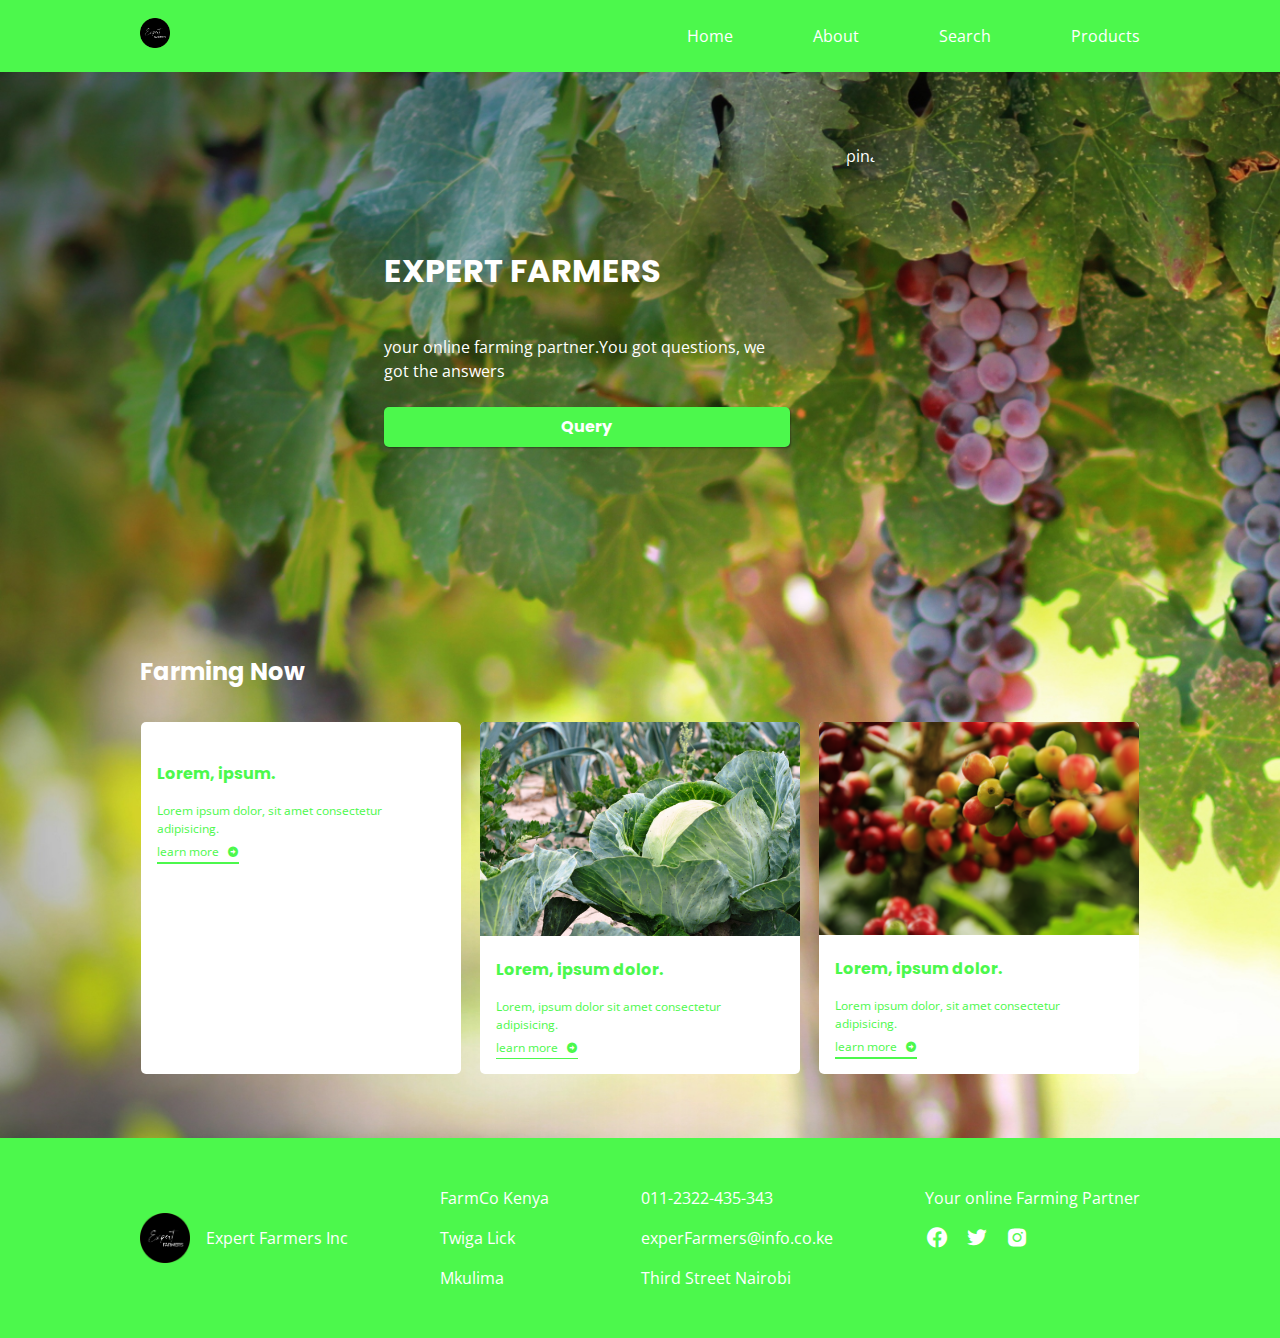
==== home.html @ 4c4e48c2 "changes" ====
<!DOCTYPE html>
<html lang="en">
<head>
    <meta charset="UTF-8">
    <meta http-equiv="X-UA-Compatible" content="IE=edge">
    <meta name="viewport" content="width=device-width, initial-scale=1.0">
    <link href='https://unpkg.com/boxicons@2.1.2/css/boxicons.min.css' rel='stylesheet'>
    <link rel="stylesheet" href="style.css">
    <link rel="shortcut icon" href="fav.png" type="image/x-icon">
    <title>Expert Farmers</title>
</head>
<body>
    
    <header class="header">

        
        <nav class="nav--bar flex">
            <div class="container flex">
                <div class="nav--bar__brand">
                    <a href="index.html">
                        <img src="fav.png" alt="Expert Farmers Brand" class="nav--bar__img">
                    </a>
                    
                    
                </div>
    
                <div class="nav--bar__nav">
                    <ul class="nav--bar__items flex">
                        <li class="nav--bar__item"><a href="home.html" class="nav--bar__link">Home</a></li>
                        <li class="nav--bar__item"><a href="#showCase" class="nav--bar__link">About</a></li>
                        <li class="nav--bar__item"><a href="home.html" class="nav--bar__link">Search</a></li>
                        <li class="nav--bar__item"><a href="#showCase" class="nav--bar__link">Products</a></li>
                    </ul>
    
                    <button class="nav--bar__close" id="menuClose">
                        <i class='bx bx-x'></i>
                    </button>
                </div>
                <button class="nav--bar__toggle" id="menuOpen">
                    <i class='bx bxs-grid-alt'></i>
                </button>
            </div>
        </nav>

    </header>
    <main class="main">
        <div class="form query--form">
            <div class="container flex">
                <div class="query_form">
                    <form action="#">
                        <div class="form__elements flex">
                            <label for="cropname">Crop Name</label>
                            <input type="text" id="cropname">
                            <span class="error"></span>
                        </div>
                        <div class="form__elements flex">
                            <label for="age">Crop Age(weeks)</label>
                            <input type="number" id="age">
                            <span class="error"></span>
                        </div>
                        <div class="form__elements flex">
                            <label for="symptoms">Symptoms</label>
                            <textarea name="" id="symptoms" cols="30" rows="10"></textarea>
                        </div>
                        <div class="form__elements flex">
                            <button class="btn btn-submit" id="searchBtn">Search</button>
                        </div>
                    </form>
                    <button class="form--close query--close" id="formClose">
                        <i class='bx bx-x'></i>
                    </button>
                </div>
                <div class="query__details">
                    
                    <div class="crop__details flex">
                        <h3 class="title btn--flex"><i class='bx bxs-leaf'></i> Crop Name: </h3>
                        <p>Lorem, ipsum dolor.</p>
                    </div>
                    <div class="symptoms">
                        <h3 class="title btn--flex"><i class='bx bxs-virus'></i>Symptoms</h3>
                        <div class="spacer">
                            <ul>
                                <li>Lorem, ipsum dolor.</li>
                                <li>Lorem, ipsum dolor.</li>
                                <li>Lorem, ipsum dolor.</li>
                            </ul>
                        </div>
                        
                    </div>
                    <div class="disease">
                        <h3 class="title">Disease found</h3>
                        <div class="spacer">
                            <p>Lorem ipsum dolor sit.</p>
                        </div>
                        
                    </div>
                    <div class="treatment">
                        <h3 class="title">Treatment</h3>
                        <div class="spacer">
                            <p>Lorem ipsum dolor sit amet consectetur, adipisicing elit. Rem, nesciunt?</p>
                        </div>
                    </div>
                </div>
            </div>
        </div>
        <section class="hero" id="hero">
            <div class="container flex">
                <div class="hero__details flex">
                    <h1 class="hero__title title">
                        expert farmers
                    </h1>
                    <p class="hero__text">your online farming partner.You got questions, we got the answers</p>
                    <a href="#" class="btn" id="queryBtn">Query</a>
                </div>
                <div class="hero__img">
                    <img src="spinach-3368254.jpg" alt="spinach">
                </div>
            </div>
        </section>

        <section class="show--case" id="showCase">

            <div class="container">
                <h2 class="show--case__title title">Farming Now</h2>

                <div class="flex cases">
                    <div class="show--case__plant">
                        <img src="kuku.jpg" alt="" class="show--case__img">
                        <div class="show--case__details">
                            <h3 class="details__title title">Lorem, ipsum.</h3>
                            <p class="details__text">Lorem ipsum dolor, sit amet consectetur adipisicing.</p>
                            <a href="#" class="btn--flex btn--plain">learn more <i class='bx bxs-right-arrow-circle'></i></a>
                        </div>
                    </div>
                    <div class="show--case__plant">
                        <img src="cabbage-2633033.jpg" alt="" class="show--case__img">
                        <div class="show--case__details">
                            <h3 class="details__title title">Lorem, ipsum dolor.</h3>
                            <p class="details__text">Lorem, ipsum dolor sit amet consectetur adipisicing.</p>
                            <a href="#" class="btn--flex btn--plain">learn more <i class='bx bxs-right-arrow-circle'></i></a>
                        </div>
                    </div>
                    <div class="show--case__plant">
                        <img src="coffee-grains-1474601.jpg" alt="" class="show--case__img">
                        <div class="show--case__details">
                            <h3 class="details__title title">Lorem, ipsum dolor.</h3>
                            <p class="details__text">Lorem ipsum dolor, sit amet consectetur adipisicing.</p>
                            <a href="#" class="btn--flex btn--plain">learn more <i class='bx bxs-right-arrow-circle'></i></a>
                        </div>
                    </div>
                </div>
            </div>
        </section>

    </main>
    <footer class="footer">

        <div class="container flex">

            <div class="footer__brand flex">
                <img src="fav.png" alt="Expert Farmer brand" class="footer__img">
                <p>Expert Farmers Inc</p>
            </div>
            <ul class="footer__nav flex">
                <li>FarmCo Kenya</li>
                <li>Twiga Lick</li>
                <li>Mkulima</li>
            </ul>
            <ul class="footer__nav flex">
                <li>011-2322-435-343</li>
                <li>experFarmers@info.co.ke</li>
                <li>Third Street Nairobi</li>
            </ul>
            

            <div class="footer__details">
                <p class="footer__text">Your online Farming Partner</p>

                <div class="footer__socials">
                    <i class='bx bxl-facebook-circle'></i>
                    <i class='bx bxl-twitter'></i>
                    <i class='bx bxl-instagram-alt'></i>
                </div>
            </div>
        </div>

    </footer>

    <script src="app.js"></script>
</body>
</html>
---- style.css ----
@import url('https://fonts.googleapis.com/css2?family=Open+Sans&family=Poppins:wght@700&display=swap');

*, *::before, *::after {

    padding: 0;
    margin: 0;
    box-sizing: border-box;

}

/* Custom variables */

:root {
    --max-width:62.5rem;
    --normal-fs:1rem;
    --normal-ff:'Open Sans', sans-serif;
    --header-ff:'Poppins', sans-serif;
    --basic-fc:#fff;
    --accent-c:#4cf84c;

}
html {
    scroll-behavior: smooth;
  }

body {
    min-height: 100vh;
    font-family: var(--normal-ff);
    font-size: var(--normal-fs);
    line-height: 1.5;
    background: url("presence.jpg");
    background-repeat: no-repeat;
    background-size: cover;

    color: var(--basic-fc);
}

img {
    max-width: 100%;
}

a {
    text-decoration: none;
    color: inherit;
    display: inline-block;
}
ul {
    list-style: none;
}
textarea {
    resize: none;
}

.container {
    max-width: var(--max-width);
    width: 90%;
    margin: 0 auto;
}
.spacer {
    padding: 1rem;
}
section {
    margin: 2rem 0;
}
button {
    background: transparent;
    border: none;
    cursor: pointer;
    font-size: 1.5rem;
    color: var(--basic-fc);
}

.flex {
    display: flex;
    justify-content: space-between;
}
.grid {
    display: grid;
}

.title {
    font-size: 1.5rem;
    font-family: var(--header-ff);
    margin-bottom: 1rem;
    font-weight: 700;
}
.btn {
    background-color: var(--accent-c);
    padding: .5rem 3.6rem;
    font-family: var(--header-ff);
    font-weight: 700;
    border-radius: 5px;
    box-shadow: 1px 1px 2px rgba(0, 0,0, .4);
    text-align: center;
}

.btn--plain {
    
    font-size: .75rem;
}
.btn--flex{
    position: relative;
    display: inline-flex;
    align-items: center;
    gap: .5rem;
}
.btn--flex::after {
    content: "";
    position: absolute;
    width:100%;
    height: 1.5px;
    top: calc(100% + 1px);
    left: 0;
    background-color: var(--accent-c);
}

/* header styling */

.header .flex {
    align-items: center;
}

.nav--bar {
    position: fixed;
    top: 0;
    width: 100%;
    z-index: 100;
    min-height: 8vh;
    background-color: var(--accent-c);

}
.nav--bar__nav {
    position: fixed;
    width: 80%;
    background-color: var(--accent-c);
    height: 100vh;
    top:0;
    right: -100%;
    align-items: center;
    transition: all .4s ease-in-out;
}
.show--nav {
    right: 0;
}
.nav--bar__items {
    flex-direction: column;
    justify-content: center;
    gap: 5rem;
    height: 100%;
}
.nav--bar__close {
    position: absolute;
    top: 1rem;
    left: 1rem;
}
.nav--bar__img {
    max-width: 30px;
}

.main {
    margin-top: 8vh;
}
.hero .container {

    justify-content: center;
    gap: 2rem;
    align-items: center;
   
}

.hero__details{
    text-align: center;
    max-width: 25.375rem;
    min-height: 54vh;
    flex-direction: column;
    justify-content: center;
    gap:2rem;
}
.hero__img{
    display: none;
    max-width: 25.375rem;
    min-height: 25.375rem;
    border-radius: 50%;
    overflow: hidden;
    object-fit: cover;
}
.hero__title {
    text-transform: uppercase;
    font-size: 2rem;
}


.form {
    position: fixed;
    top: -200%;
    left: 50%;
    padding:3rem 1rem;
    max-width: 25rem;
    width: 100%;
    margin:  0 auto;
    background-color: var(--basic-fc);
    color: var(--accent-c);
    border-radius: 5px;
    margin-bottom: 1rem;
    transform: translateX(-50%);
    transition: all 1s ease-in-out;
    z-index: 1000;

}
.form--close {
    position: absolute;
    top: 1rem;
    right: 1rem;
    color: var(--accent-c);
}
.show--form {
    top: 10%;
}
.form__elements {
    flex-direction: column;
    gap: 1rem;
}

.form__elements input , textarea {
    padding: 1rem;
    border-radius: 5px;
    border: 1px solid var(--accent-c);
    margin-bottom: 1rem;
}
.form__elements textarea {
    min-height: 3.4375rem;
}
.query--form{
    max-width: 52.9375rem;
    width: 50%;
}
.query--form .container{
    flex-direction: column;
}
.query__details {
    width: 50%;
    display: none;
    padding: 1rem 0;
    font-size: .75rem;
    transition: all .4s ease-in-out;
}
.show--query{
    display: block;
}
.query__details div {
    margin-bottom: 1rem;
}
.query__details .title {
    font-size: .75rem !important;
    margin: 0;
}

.crop__img {
    display: none;
}
.crop__details {
    justify-content: flex-start;
    align-items: center;
    gap: 1rem;
}

.cases{
    padding: 1rem 0;
    flex-direction: column;
    align-items: center;
}

.query_form{
    max-width: 20.625rem;
    padding: 1rem 0;
    border-bottom: 1px solid var(--accent-c);
}

.show--case__plant {
    max-width: 20rem;
    margin: 0 auto;
    margin-bottom: 1rem;
    overflow: hidden;
    border-radius: 5px;
    background-color: var(--basic-fc);
    color: var(--accent-c);
    
}
.show--case__details {
    padding: 1rem;
}
.details__title {
    font-size: 1rem;
}
.details__text {
    font-size: .75rem;
}
.footer {
    background-color: var(--accent-c);
    padding: 3rem 0;
}

.footer__brand {
    justify-content: flex-start;
    align-items: center;
    gap: 1rem;
    font-size: 1.5rem;
}
.footer .container {
    flex-direction: column;
    gap: 2rem;
}
.footer__img{
    max-width:50px;
}
.footer__text {
    margin-bottom: 1rem;
}
.footer__nav {
    flex-direction: column;
    gap: 1rem;
}
.footer__socials {
    font-size: 1.5rem;
    display: flex;
    gap: 1rem;
}
.footer__socials i{
    cursor: pointer;
}
.footer__socials i:hover {
    color: hotpink;
}

@media (min-width:37.625rem){
    .nav--bar__nav {
        all: unset;
    }
    .nav--bar__items {
        flex-direction: row;
        justify-content: space-between;
        gap: 5rem;
        height: unset;
    }
    .nav--bar__toggle, .nav--bar__close{
        display: none;
    }
    .hero .container {
        padding: 2rem 0;
       
    }
    
    .hero__details{
        text-align: left;
        gap:1.5rem;
    }
    .query--form .container{
        justify-content: flex-start;
        gap: 2rem;
        flex-direction: row;
        align-items: center;
    }
  
    .query__details {
        display: block;
    }

    .cases {
        flex-direction: row;
        align-items: stretch;
        gap: 1rem;
    }

    .footer .container {
        flex-direction: row;
        gap: 2rem;
        
    }
    .footer__brand {
        
        font-size: 1rem;
    }
    

}
@media (min-width:56.3125rem) {
    .hero__img {
        display: flex;
    }
}
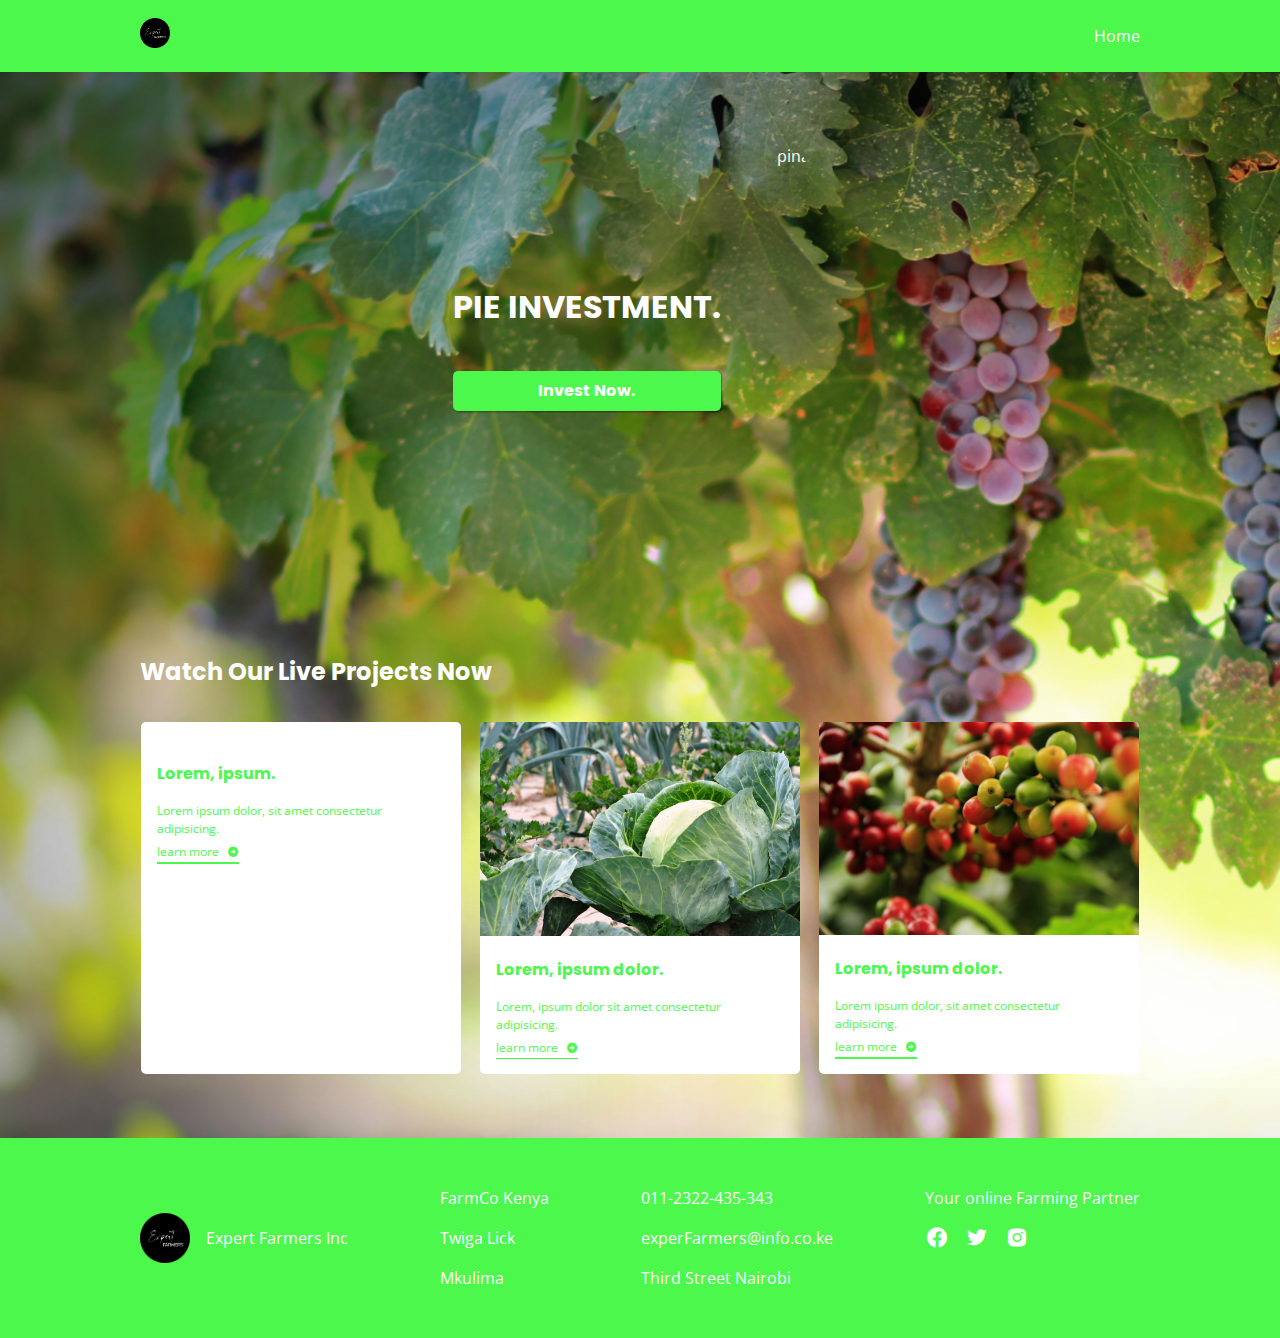
==== commit 4535191c: "width" ====
--- a/home.html
+++ b/home.html
@@ -27,9 +27,7 @@
                 <div class="nav--bar__nav">
                     <ul class="nav--bar__items flex">
                         <li class="nav--bar__item"><a href="home.html" class="nav--bar__link">Home</a></li>
-                        <li class="nav--bar__item"><a href="#showCase" class="nav--bar__link">About</a></li>
-                        <li class="nav--bar__item"><a href="home.html" class="nav--bar__link">Search</a></li>
-                        <li class="nav--bar__item"><a href="#showCase" class="nav--bar__link">Products</a></li>
+                        
                     </ul>
     
                     <button class="nav--bar__close" id="menuClose">
@@ -47,59 +45,29 @@
         <div class="form query--form">
             <div class="container flex">
                 <div class="query_form">
-                    <form action="#">
-                        <div class="form__elements flex">
-                            <label for="cropname">Crop Name</label>
-                            <input type="text" id="cropname">
-                            <span class="error"></span>
-                        </div>
-                        <div class="form__elements flex">
-                            <label for="age">Crop Age(weeks)</label>
-                            <input type="number" id="age">
-                            <span class="error"></span>
-                        </div>
-                        <div class="form__elements flex">
-                            <label for="symptoms">Symptoms</label>
-                            <textarea name="" id="symptoms" cols="30" rows="10"></textarea>
-                        </div>
-                        <div class="form__elements flex">
-                            <button class="btn btn-submit" id="searchBtn">Search</button>
-                        </div>
-                    </form>
-                    <button class="form--close query--close" id="formClose">
-                        <i class='bx bx-x'></i>
-                    </button>
-                </div>
-                <div class="query__details">
-                    
-                    <div class="crop__details flex">
-                        <h3 class="title btn--flex"><i class='bx bxs-leaf'></i> Crop Name: </h3>
-                        <p>Lorem, ipsum dolor.</p>
-                    </div>
-                    <div class="symptoms">
-                        <h3 class="title btn--flex"><i class='bx bxs-virus'></i>Symptoms</h3>
-                        <div class="spacer">
-                            <ul>
-                                <li>Lorem, ipsum dolor.</li>
-                                <li>Lorem, ipsum dolor.</li>
-                                <li>Lorem, ipsum dolor.</li>
-                            </ul>
-                        </div>
+                    <h2>INVEST NOW:</h2><br>
+                    <form method= 'POST' action='insert.php'>
+                        <label for="name">First Name As Per ID:</label><br>
+                        <input type="text" id="name" name="name" required><br><br>
+                        <label for="email">ID Number:</label><br>
+                        <input type="text" name="idnumber" required><br><br>
+                        <label for="phone">M-Pesa Phone Number:</label><br>
+                        <input type="tel" name="phone" required>
+                          <h2>Select Amount:</h2>
+                        <select id="amount" name="amount" required>
+                        <option  selected></option>
+                        <option>100000</option>
+                        <option>75000</option>
+                        <option>50000</option>
+                        <option>50000</option>
+                        <option>50000</option>
+                        <option>50000</option>
+                      </select><br>
+                      <input type="submit" name="submit" value="Invest"><br><br>
+                         <h2>NOTE!</h2><br>
+                         <p>Reply to th M-Pesa popup!</p>
                         
-                    </div>
-                    <div class="disease">
-                        <h3 class="title">Disease found</h3>
-                        <div class="spacer">
-                            <p>Lorem ipsum dolor sit.</p>
-                        </div>
-                        
-                    </div>
-                    <div class="treatment">
-                        <h3 class="title">Treatment</h3>
-                        <div class="spacer">
-                            <p>Lorem ipsum dolor sit amet consectetur, adipisicing elit. Rem, nesciunt?</p>
-                        </div>
-                    </div>
+                      </form>
                 </div>
             </div>
         </div>
@@ -107,10 +75,9 @@
             <div class="container flex">
                 <div class="hero__details flex">
                     <h1 class="hero__title title">
-                        expert farmers
+                        Pie Investment.
                     </h1>
-                    <p class="hero__text">your online farming partner.You got questions, we got the answers</p>
-                    <a href="#" class="btn" id="queryBtn">Query</a>
+                    <a href="#" class="btn" id="queryBtn">Invest Now.</a>
                 </div>
                 <div class="hero__img">
                     <img src="spinach-3368254.jpg" alt="spinach">
@@ -121,7 +88,7 @@
         <section class="show--case" id="showCase">
 
             <div class="container">
-                <h2 class="show--case__title title">Farming Now</h2>
+                <h2 class="show--case__title title">Watch Our Live Projects Now</h2>
 
                 <div class="flex cases">
                     <div class="show--case__plant">
--- a/style.css
+++ b/style.css
@@ -15,7 +15,7 @@
     --normal-fs:1rem;
     --normal-ff:'Open Sans', sans-serif;
     --header-ff:'Poppins', sans-serif;
-    --basic-fc:#fff;
+    --basic-fc:#ffffff;
     --accent-c:#4cf84c;
 
 }
@@ -298,6 +298,7 @@
 .footer {
     background-color: var(--accent-c);
     padding: 3rem 0;
+    
 }
 
 .footer__brand {
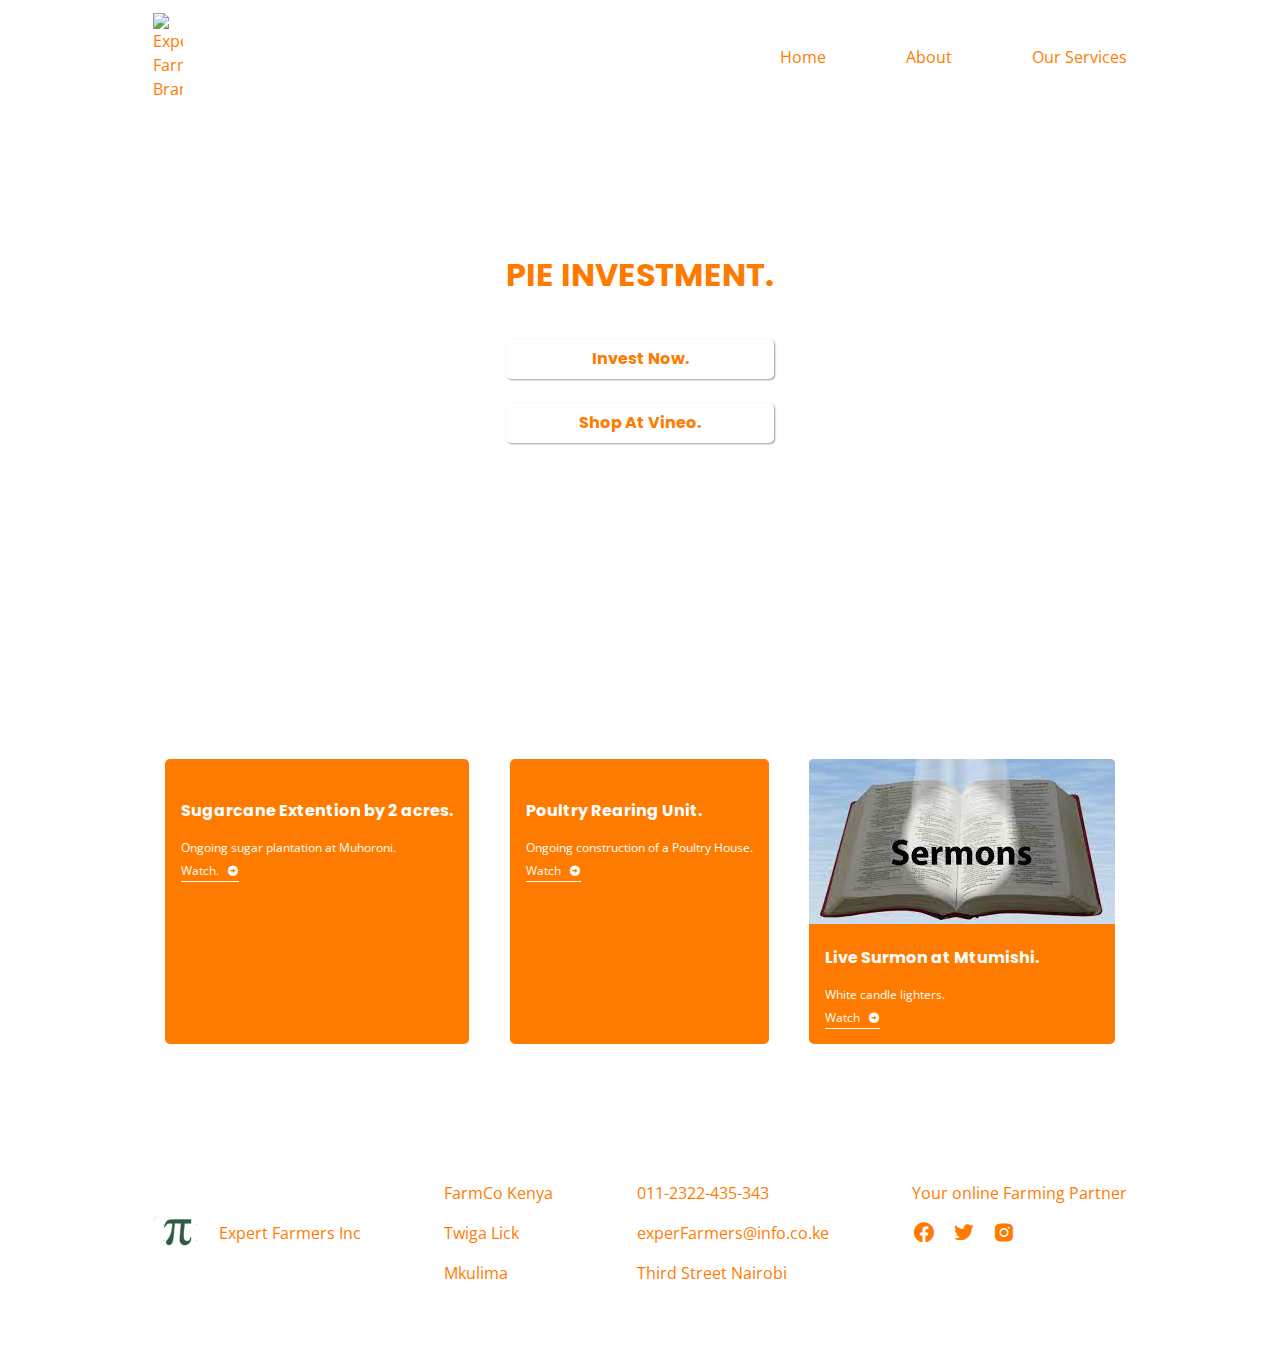
==== commit e435ae13: "almost final" ====
--- a/home.html
+++ b/home.html
@@ -7,7 +7,7 @@
     <link href='https://unpkg.com/boxicons@2.1.2/css/boxicons.min.css' rel='stylesheet'>
     <link rel="stylesheet" href="style.css">
     <link rel="shortcut icon" href="fav.png" type="image/x-icon">
-    <title>Expert Farmers</title>
+    <title>Pie Investment</title>
 </head>
 <body>
     
@@ -18,7 +18,7 @@
             <div class="container flex">
                 <div class="nav--bar__brand">
                     <a href="index.html">
-                        <img src="fav.png" alt="Expert Farmers Brand" class="nav--bar__img">
+                        <img src="https://lh3.googleusercontent.com/[base64]w308-h271-no?authuser=0" alt="Expert Farmers Brand" class="nav--bar__img">
                     </a>
                     
                     
@@ -26,7 +26,9 @@
     
                 <div class="nav--bar__nav">
                     <ul class="nav--bar__items flex">
-                        <li class="nav--bar__item"><a href="home.html" class="nav--bar__link">Home</a></li>
+                        <li class="nav--bar__item"><a href="index.html" class="nav--bar__link">Home</a></li>
+                        <li class="nav--bar__item"><a href="index.html#abt" class="nav--bar__link">About</a></li>
+                        <li class="nav--bar__item"><a href="index.html#services" class="nav--bar__link">Our Services</a></li>
                         
                     </ul>
     
@@ -78,9 +80,7 @@
                         Pie Investment.
                     </h1>
                     <a href="#" class="btn" id="queryBtn">Invest Now.</a>
-                </div>
-                <div class="hero__img">
-                    <img src="spinach-3368254.jpg" alt="spinach">
+                    <a href="shopping.html" class="btn" >Shop At Vineo.</a>
                 </div>
             </div>
         </section>
@@ -88,31 +88,33 @@
         <section class="show--case" id="showCase">
 
             <div class="container">
-                <h2 class="show--case__title title">Watch Our Live Projects Now</h2>
+                <center style="color: white;"><h2 class="show--case__title title">Watch Our Live Projects Now</h2>
+                <h4>Click The watch button to watch.</h4>
+            </center>
 
                 <div class="flex cases">
                     <div class="show--case__plant">
-                        <img src="kuku.jpg" alt="" class="show--case__img">
+                        <img src="https://encrypted-tbn0.gstatic.com/images?q=tbn:ANd9GcQwGkArA_dcYTQaoMiWOE1-vnhELwGj8KUWdw&usqp=CAU" alt="" class="show--case__img">
                         <div class="show--case__details">
-                            <h3 class="details__title title">Lorem, ipsum.</h3>
-                            <p class="details__text">Lorem ipsum dolor, sit amet consectetur adipisicing.</p>
-                            <a href="#" class="btn--flex btn--plain">learn more <i class='bx bxs-right-arrow-circle'></i></a>
+                            <h3 class="details__title title">Sugarcane Extention by 2 acres.</h3>
+                            <p class="details__text">Ongoing sugar plantation at Muhoroni.</p>
+                            <a href="https://youtu.be/EKXLobWK0Io" class="btn--flex btn--plain">Watch.<i class='bx bxs-right-arrow-circle'></i></a>
                         </div>
                     </div>
                     <div class="show--case__plant">
-                        <img src="cabbage-2633033.jpg" alt="" class="show--case__img">
+                        <img src="https://value.co.ke/sites/default/files/styles/twitter/public/2019-05/poultry_house.jpg?h=fadd0d06&itok=OLqOXtVv" alt="" class="show--case__img">
                         <div class="show--case__details">
-                            <h3 class="details__title title">Lorem, ipsum dolor.</h3>
-                            <p class="details__text">Lorem, ipsum dolor sit amet consectetur adipisicing.</p>
-                            <a href="#" class="btn--flex btn--plain">learn more <i class='bx bxs-right-arrow-circle'></i></a>
+                            <h3 class="details__title title">Poultry Rearing Unit.</h3>
+                            <p class="details__text">Ongoing construction of a Poultry House.</p>
+                            <a href="https://youtu.be/MObuprWD0zA" class="btn--flex btn--plain">Watch<i class='bx bxs-right-arrow-circle'></i></a>
                         </div>
                     </div>
                     <div class="show--case__plant">
-                        <img src="coffee-grains-1474601.jpg" alt="" class="show--case__img">
+                        <img src="[data-uri]" alt="" class="show--case__img">
                         <div class="show--case__details">
-                            <h3 class="details__title title">Lorem, ipsum dolor.</h3>
-                            <p class="details__text">Lorem ipsum dolor, sit amet consectetur adipisicing.</p>
-                            <a href="#" class="btn--flex btn--plain">learn more <i class='bx bxs-right-arrow-circle'></i></a>
+                            <h3 class="details__title title">Live Surmon at Mtumishi.</h3>
+                            <p class="details__text">White candle lighters.</p>
+                            <a href="https://youtu.be/IkirjH7-xDM" class="btn--flex btn--plain">Watch <i class='bx bxs-right-arrow-circle'></i></a>
                         </div>
                     </div>
                 </div>
@@ -125,7 +127,7 @@
         <div class="container flex">
 
             <div class="footer__brand flex">
-                <img src="fav.png" alt="Expert Farmer brand" class="footer__img">
+                <img src="logo.PNG" alt="Expert Farmer brand" class="footer__img">
                 <p>Expert Farmers Inc</p>
             </div>
             <ul class="footer__nav flex">
--- a/style.css
+++ b/style.css
@@ -15,8 +15,8 @@
     --normal-fs:1rem;
     --normal-ff:'Open Sans', sans-serif;
     --header-ff:'Poppins', sans-serif;
-    --basic-fc:#ffffff;
-    --accent-c:#4cf84c;
+    --basic-fc:rgb(255, 123, 0);
+    --accent-c:#ffffff;
 
 }
 html {
@@ -28,7 +28,7 @@
     font-family: var(--normal-ff);
     font-size: var(--normal-fs);
     line-height: 1.5;
-    background: url("presence.jpg");
+    background: url("https://qph.fs.quoracdn.net/main-qimg-2848c2881624b58272640e697793bdd2-c");
     background-repeat: no-repeat;
     background-size: cover;
 
@@ -54,6 +54,7 @@
 .container {
     max-width: var(--max-width);
     width: 90%;
+    padding: 1%;
     margin: 0 auto;
 }
 .spacer {
@@ -163,7 +164,7 @@
 .hero .container {
 
     justify-content: center;
-    gap: 2rem;
+    gap: 3rem;
     align-items: center;
    
 }
@@ -175,14 +176,6 @@
     flex-direction: column;
     justify-content: center;
     gap:2rem;
-}
-.hero__img{
-    display: none;
-    max-width: 25.375rem;
-    min-height: 25.375rem;
-    border-radius: 50%;
-    overflow: hidden;
-    object-fit: cover;
 }
 .hero__title {
     text-transform: uppercase;
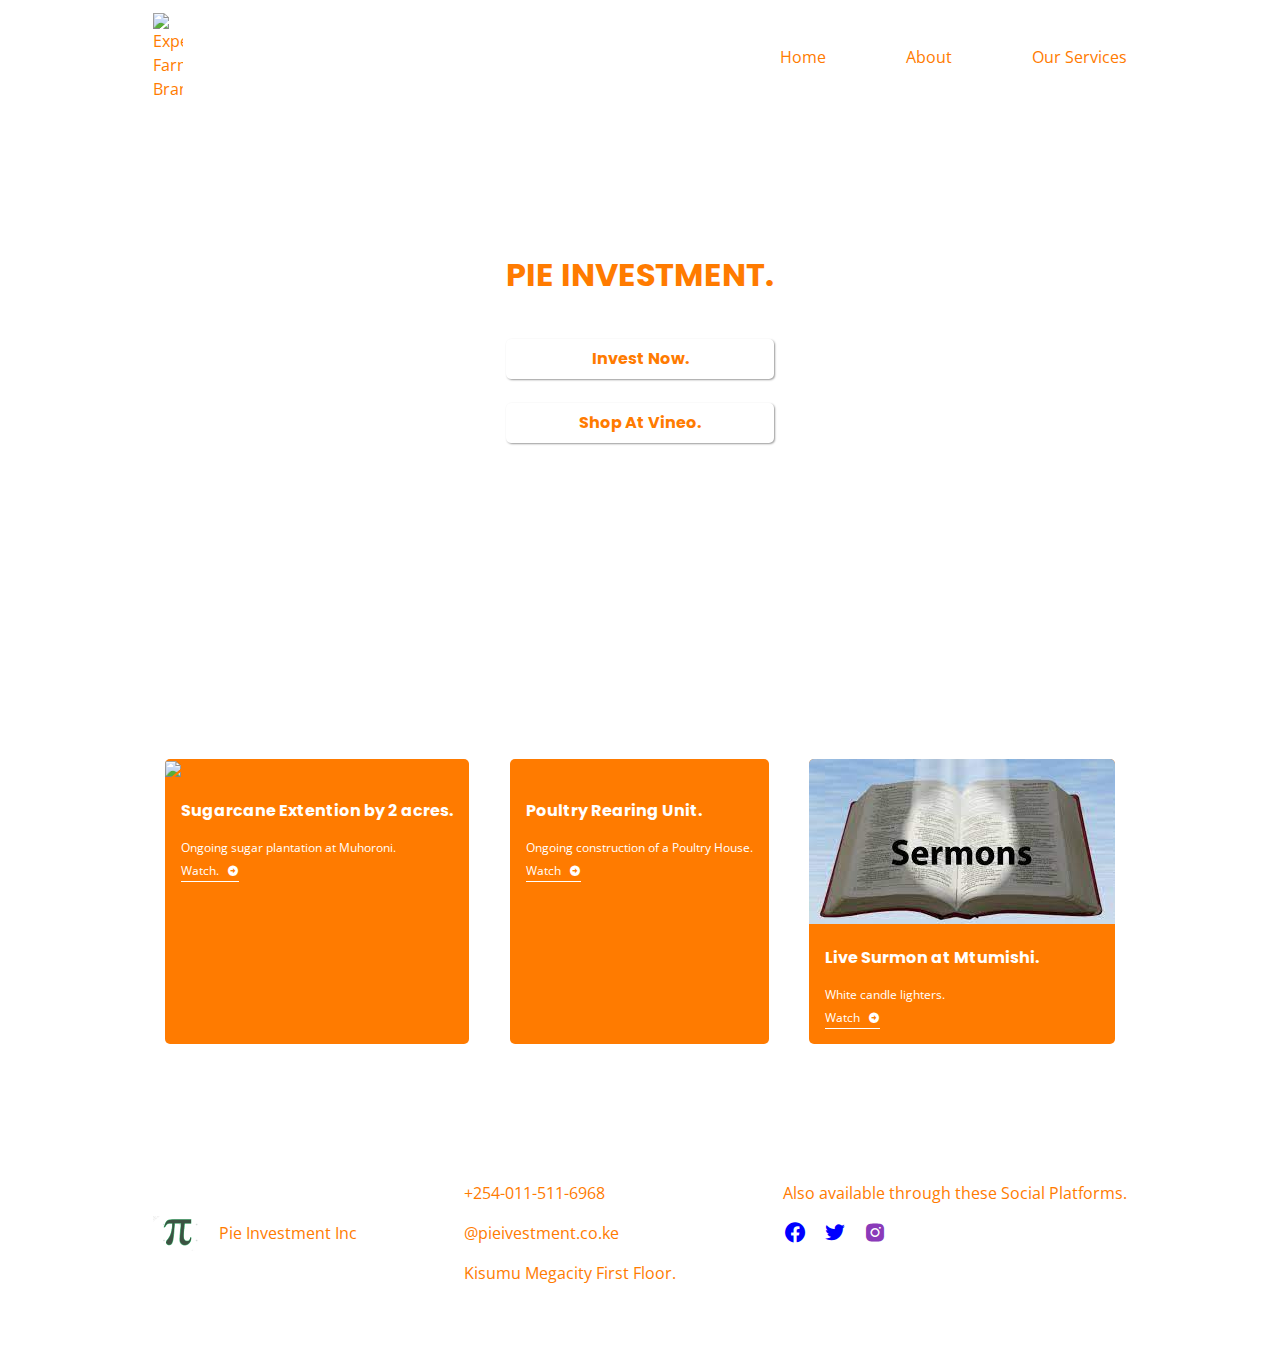
==== commit 5fa81df0: "almost" ====
--- a/home.html
+++ b/home.html
@@ -94,7 +94,7 @@
 
                 <div class="flex cases">
                     <div class="show--case__plant">
-                        <img src="https://encrypted-tbn0.gstatic.com/images?q=tbn:ANd9GcQwGkArA_dcYTQaoMiWOE1-vnhELwGj8KUWdw&usqp=CAU" alt="" class="show--case__img">
+                        <img src="https://agritech.tnau.ac.in/agriculture/CropProduction/Sugarcrops/sugarcrops_sugarcane_clip_image004_0002.jpg">
                         <div class="show--case__details">
                             <h3 class="details__title title">Sugarcane Extention by 2 acres.</h3>
                             <p class="details__text">Ongoing sugar plantation at Muhoroni.</p>
@@ -128,27 +128,21 @@
 
             <div class="footer__brand flex">
                 <img src="logo.PNG" alt="Expert Farmer brand" class="footer__img">
-                <p>Expert Farmers Inc</p>
+                <p>Pie Investment Inc</p>
             </div>
             <ul class="footer__nav flex">
-                <li>FarmCo Kenya</li>
-                <li>Twiga Lick</li>
-                <li>Mkulima</li>
+                <li>+254-011-511-6968</li>
+                <li>@pieivestment.co.ke</li>
+                <li>Kisumu Megacity First Floor.</li>
             </ul>
-            <ul class="footer__nav flex">
-                <li>011-2322-435-343</li>
-                <li>experFarmers@info.co.ke</li>
-                <li>Third Street Nairobi</li>
-            </ul>
-            
 
             <div class="footer__details">
-                <p class="footer__text">Your online Farming Partner</p>
+                <p class="footer__text">Also available through these Social Platforms.</p>
 
                 <div class="footer__socials">
-                    <i class='bx bxl-facebook-circle'></i>
-                    <i class='bx bxl-twitter'></i>
-                    <i class='bx bxl-instagram-alt'></i>
+                    <i style="color: blue;" class='bx bxl-facebook-circle'></i>
+                    <i style="color: blue;" class='bx bxl-twitter'></i>
+                    <i style="color: #8a3ab9" class='bx bxl-instagram-alt'></i>
                 </div>
             </div>
         </div>
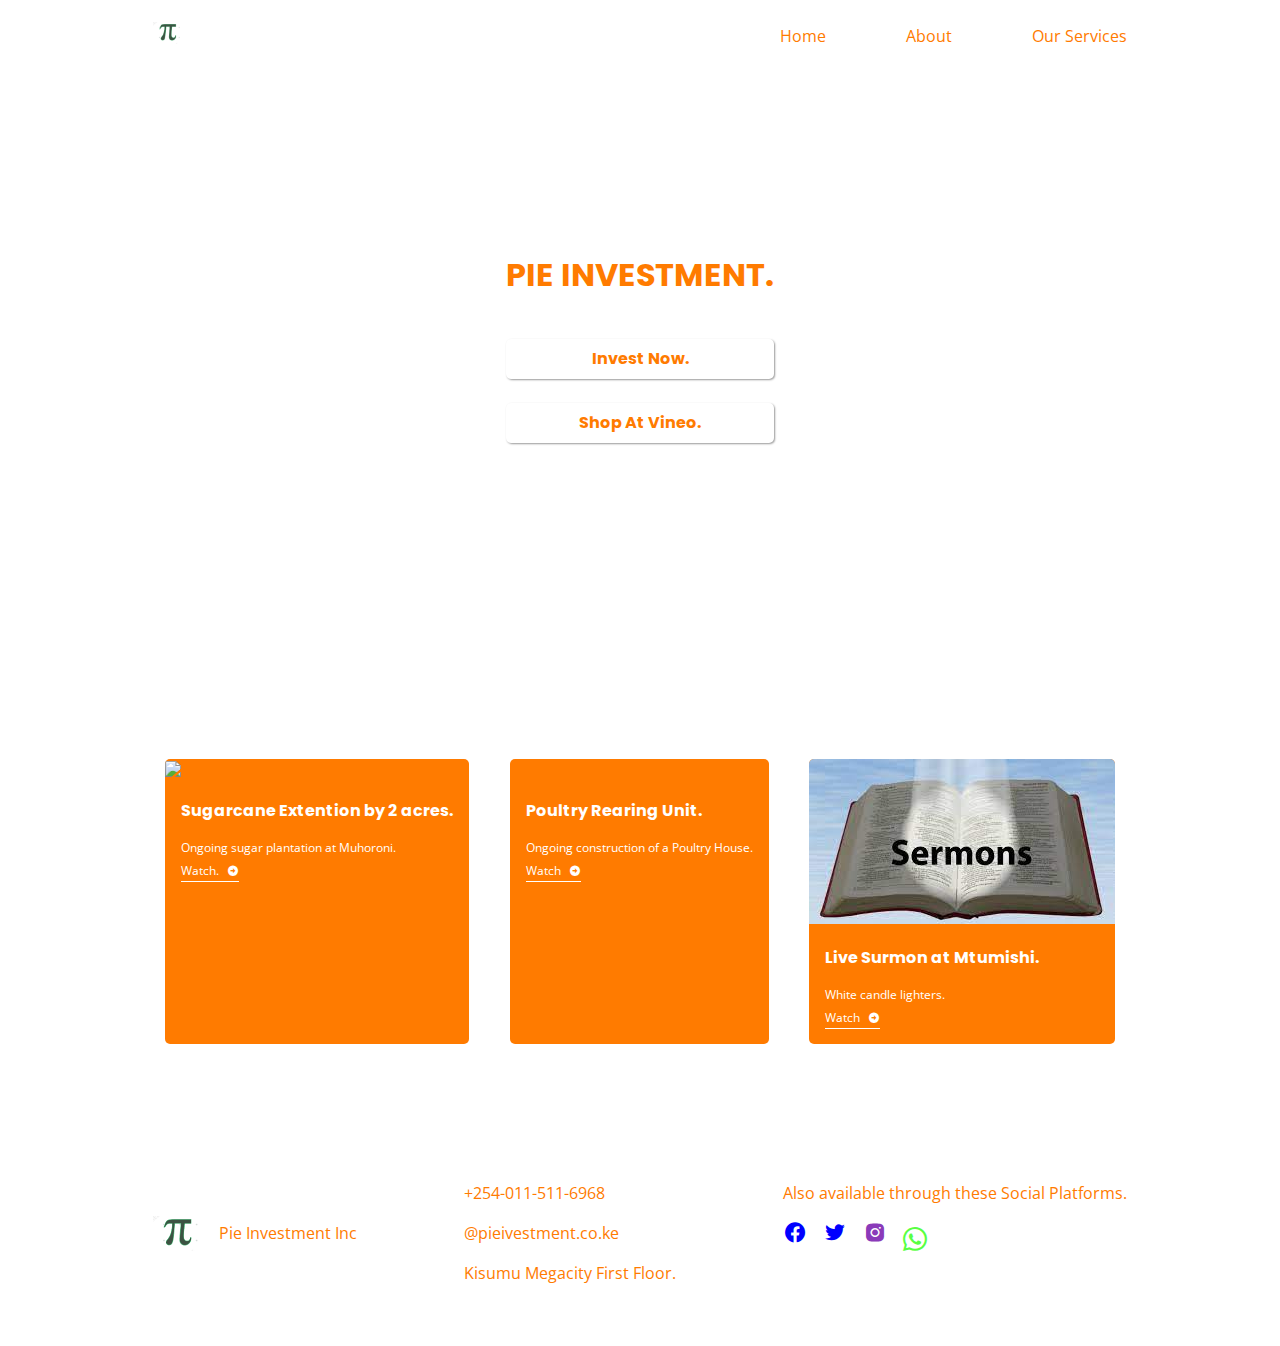
==== commit ec8bad96: "mpesa pending" ====
--- a/home.html
+++ b/home.html
@@ -4,9 +4,10 @@
     <meta charset="UTF-8">
     <meta http-equiv="X-UA-Compatible" content="IE=edge">
     <meta name="viewport" content="width=device-width, initial-scale=1.0">
+    <link rel='stylesheet' href='https://cdn.jsdelivr.net/npm/bootstrap-icons@1.7.2/font/bootstrap-icons.css'> 
     <link href='https://unpkg.com/boxicons@2.1.2/css/boxicons.min.css' rel='stylesheet'>
     <link rel="stylesheet" href="style.css">
-    <link rel="shortcut icon" href="fav.png" type="image/x-icon">
+    <link rel="shortcut icon" href="logo.PNG" type="image/x-icon">
     <title>Pie Investment</title>
 </head>
 <body>
@@ -18,7 +19,7 @@
             <div class="container flex">
                 <div class="nav--bar__brand">
                     <a href="index.html">
-                        <img src="https://lh3.googleusercontent.com/[base64]w308-h271-no?authuser=0" alt="Expert Farmers Brand" class="nav--bar__img">
+                        <img src="logo.PNG" alt="Expert Farmers Brand" class="nav--bar__img">
                     </a>
                     
                     
@@ -143,6 +144,8 @@
                     <i style="color: blue;" class='bx bxl-facebook-circle'></i>
                     <i style="color: blue;" class='bx bxl-twitter'></i>
                     <i style="color: #8a3ab9" class='bx bxl-instagram-alt'></i>
+                    <i style="color: #59ff43" class='bi bi-whatsapp'></i>
+
                 </div>
             </div>
         </div>
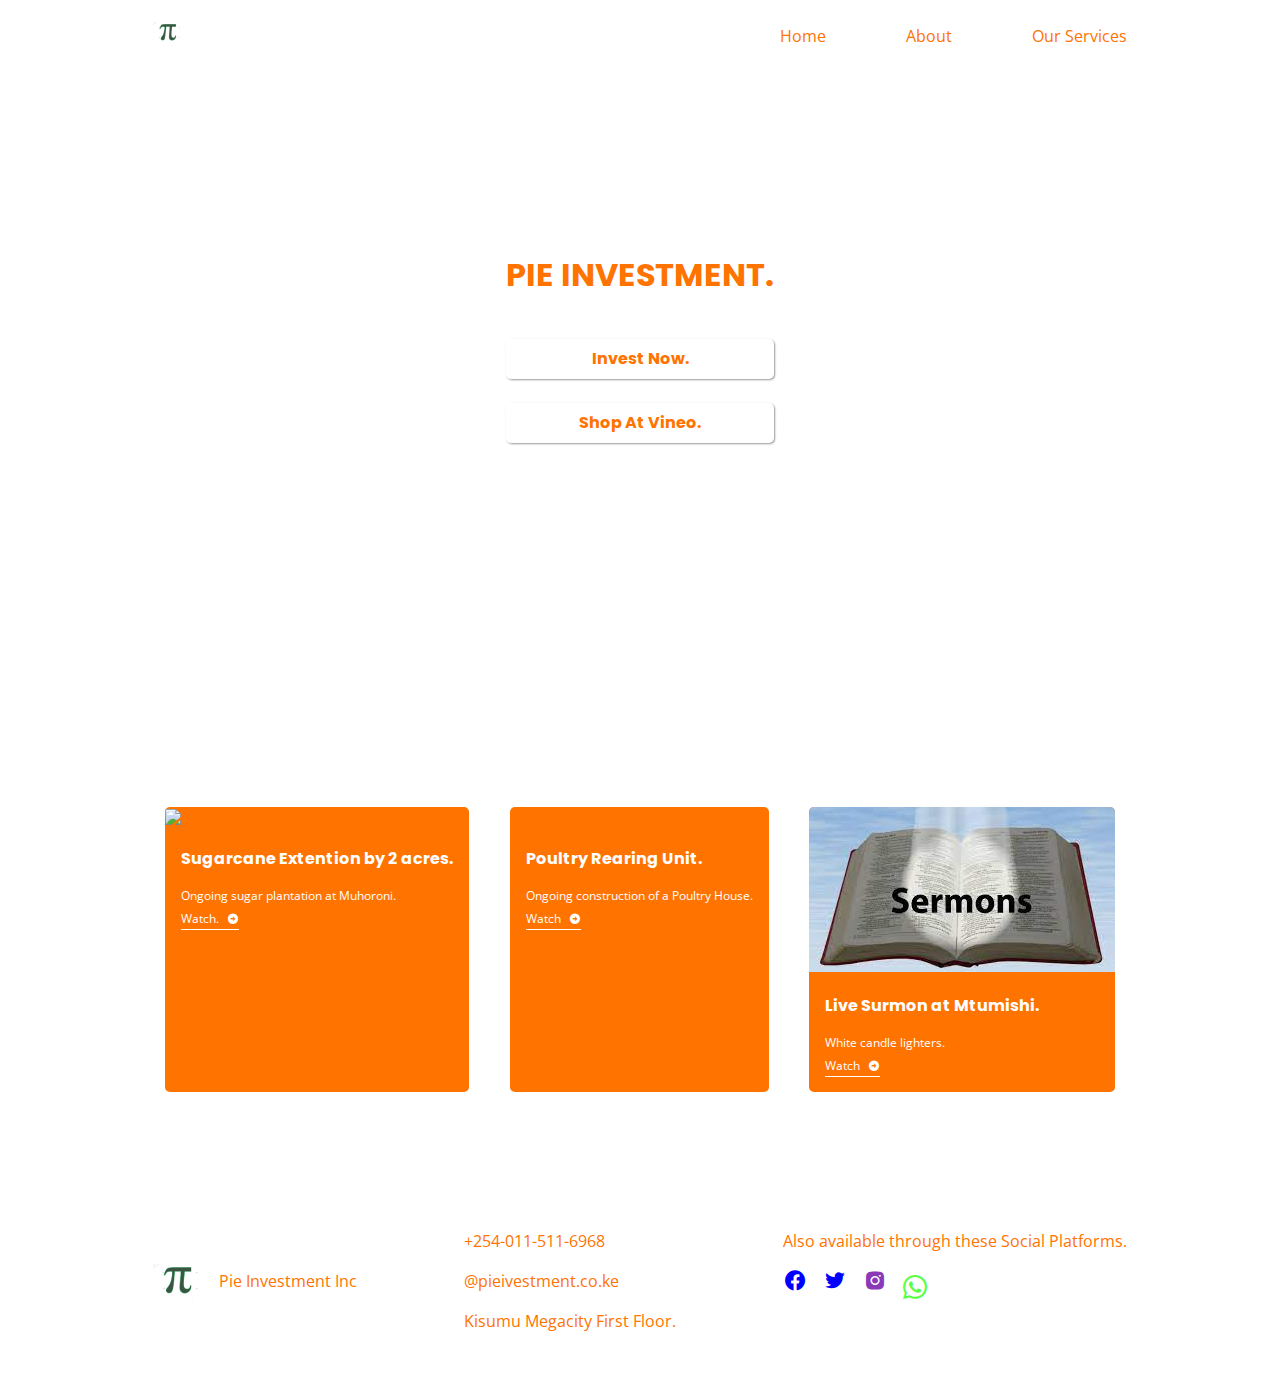
==== commit c4bb6874: "now" ====
--- a/home.html
+++ b/home.html
@@ -49,12 +49,11 @@
             <div class="container flex">
                 <div class="query_form">
                     <h2>INVEST NOW:</h2><br>
+                    <center>
                     <form method= 'POST' action='insert.php'>
-                        <label for="name">First Name As Per ID:</label><br>
-                        <input type="text" id="name" name="name" required><br><br>
-                        <label for="email">ID Number:</label><br>
-                        <input type="text" name="idnumber" required><br><br>
-                        <label for="phone">M-Pesa Phone Number:</label><br>
+                        <label for="name">First Name In national ID:</label>
+                        <input type="text" id="name" name="name" required><br>
+                        <label for="phone">MPESA Phone Number:</label>
                         <input type="tel" name="phone" required>
                           <h2>Select Amount:</h2>
                         <select id="amount" name="amount" required>
@@ -62,15 +61,38 @@
                         <option>100000</option>
                         <option>75000</option>
                         <option>50000</option>
-                        <option>50000</option>
-                        <option>50000</option>
-                        <option>50000</option>
+                        <option>40000</option>
+                        <option>30000</option>
+                        <option>25000</option>
+                        <option>20000</option>
+                        <option>18000</option>
+                        <option>17500</option>
+                        <option>15000</option>
+                        <option>14000</option>
+                        <option>13000</option>
+                        <option>12500</option>
+                        <option>12000</option>
+                        <option>10000</option>
+                        <option>9000</option>
+                        <option>8000</option>
+                        <option>7500</option>
+                        <option>7000</option>
+                        <option>6000</option>
+                        <option>5000</option>
+                        <option>4000</option>
+                        <option>3000</option>
+                        <option>2500</option>
                       </select><br>
-                      <input type="submit" name="submit" value="Invest"><br><br>
-                         <h2>NOTE!</h2><br>
+                      <input type="submit" name="submit" value="Invest"><br>
+                         <h2>NOTE!</h2>
                          <p>Reply to th M-Pesa popup!</p>
-                        
+                        <div style="background-color: green; padding: 1%;" class="aux">
+                            <h1>LIPA NA MPESA Direct!</h1>
+                            <h3>Use TILL NO:5100125</h3>
+                            <p>NAME:pie-investment</p>
+                        </div>
                       </form>
+                      </center>
                 </div>
             </div>
         </div>
@@ -86,9 +108,9 @@
             </div>
         </section>
 
-        <section class="show--case" id="showCase">
+        <section class="show--case" id="showCase"><br>
 
-            <div class="container">
+            <div class="container"><br>
                 <center style="color: white;"><h2 class="show--case__title title">Watch Our Live Projects Now</h2>
                 <h4>Click The watch button to watch.</h4>
             </center>
--- a/style.css
+++ b/style.css
@@ -15,7 +15,7 @@
     --normal-fs:1rem;
     --normal-ff:'Open Sans', sans-serif;
     --header-ff:'Poppins', sans-serif;
-    --basic-fc:rgb(255, 123, 0);
+    --basic-fc:#ff7301;
     --accent-c:#ffffff;
 
 }
